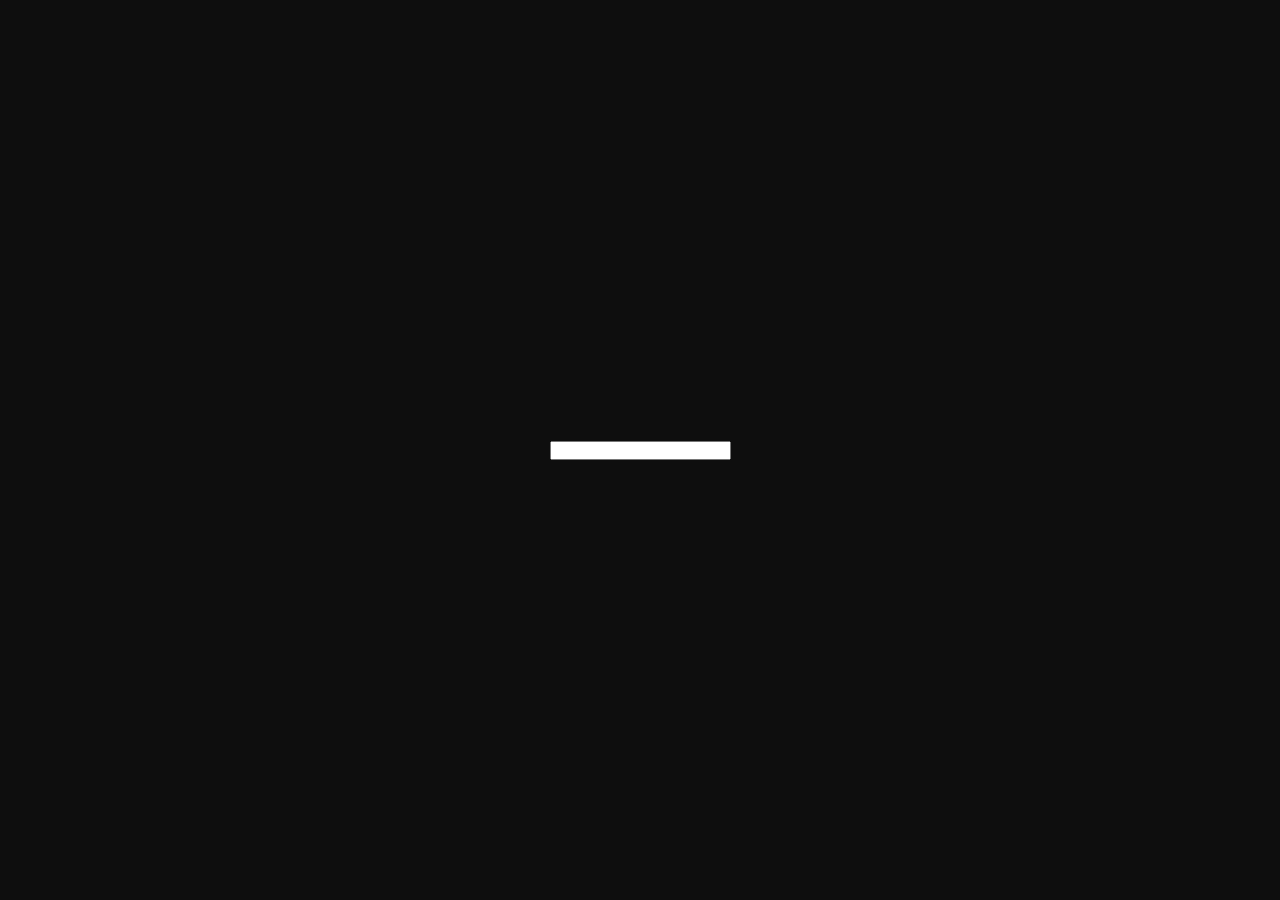
==== index.html @ 1749a2b9 "M001-criando base" ====
<!DOCTYPE html>
<html lang="en">
<head>
    <meta charset="UTF-8">
    <meta http-equiv="X-UA-Compatible" content="IE=edge">
    <meta name="viewport" content="width=device-width, initial-scale=1.0">
    <link rel="stylesheet" href="style.css">
    <title>Jogo d_ forc_</title>
</head>
<body>
    <div class="forcaMan">
    </div>
    <div class="palavra">
        <input type="text" id="letras">
    </div>
</body>
</html>
---- style.css ----
* {
    margin: 0;
    padding: 0;
    box-sizing: border-box;
}
html{
    /* background: linear-gradient(0, #560c35, #303030); */
    background-color: #0e0e0e;
    width: 100%;
    height: 100%;
}
body{
    width: 100%;
    height: 100%;
    display: flex;
    flex-direction: column;
    justify-content: center;
    align-items: center;
}
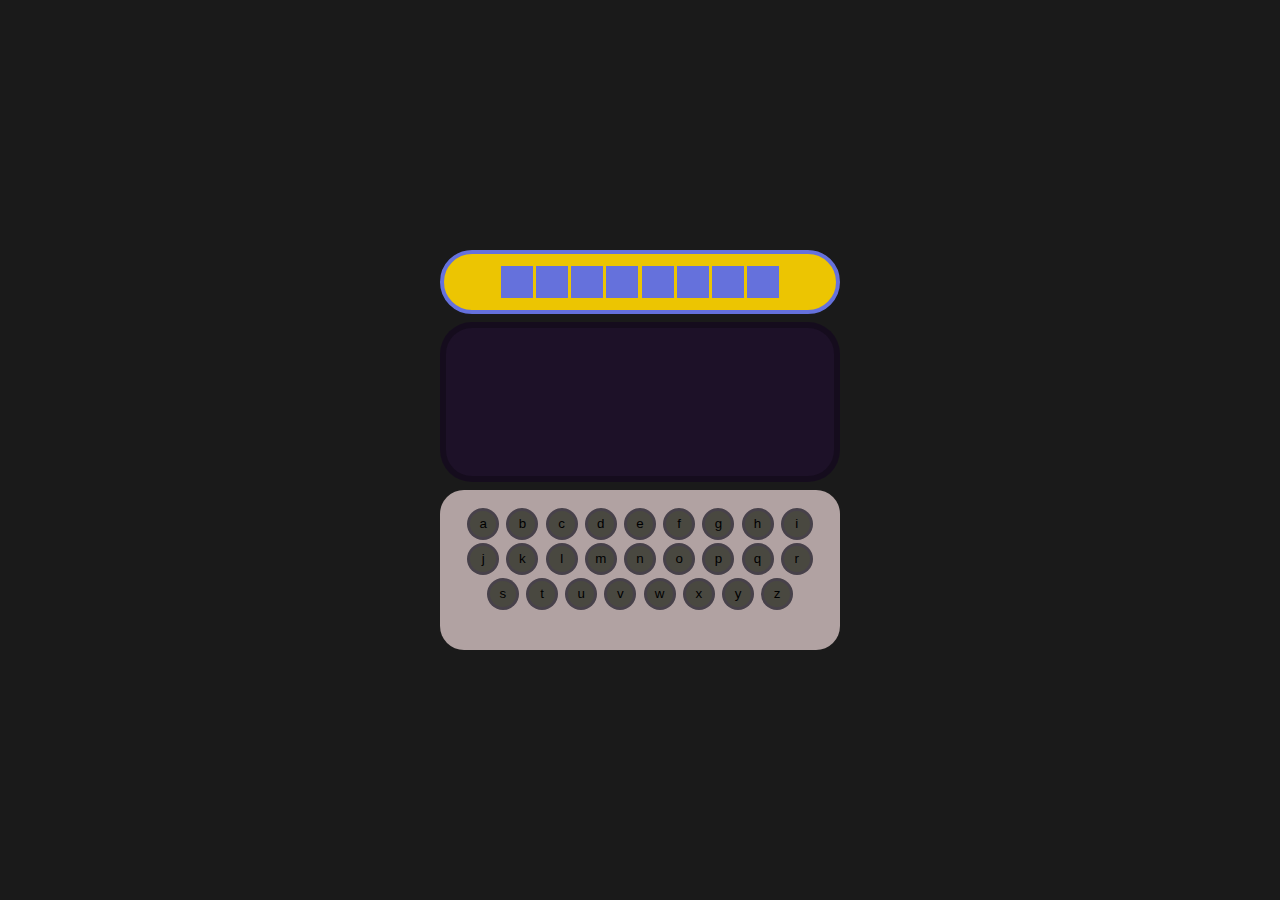
==== commit ca0e561a: "M002-modificações" ====
--- a/index.html
+++ b/index.html
@@ -8,10 +8,39 @@
     <title>Jogo d_ forc_</title>
 </head>
 <body>
-    <div class="forcaMan">
+    <div class="situation" id="situation"><div class="divLetrasBox" id="divLetrasBox"></div></div>
+    <div class="forcaMan" id="forcaMan">
+        <canvas id="canvas" class="canvas"></canvas>
     </div>
     <div class="palavra">
-        <input type="text" id="letras">
+        <button class="teclaLetra" id="a" onclick="hangmanLetter('a')">a</button>
+        <button class="teclaLetra" id="b" onclick="hangmanLetter('b')">b</button>
+        <button class="teclaLetra" id="c" onclick="hangmanLetter('c')">c</button>
+        <button class="teclaLetra" id="d" onclick="hangmanLetter('d')">d</button>
+        <button class="teclaLetra" id="e" onclick="hangmanLetter('e')">e</button>
+        <button class="teclaLetra" id="f" onclick="hangmanLetter('f')">f</button>
+        <button class="teclaLetra" id="g" onclick="hangmanLetter('g')">g</button>
+        <button class="teclaLetra" id="h" onclick="hangmanLetter('h')">h</button>
+        <button class="teclaLetra" id="i" onclick="hangmanLetter('i')">i</button>
+        <button class="teclaLetra" id="j" onclick="hangmanLetter('j')">j</button>
+        <button class="teclaLetra" id="k" onclick="hangmanLetter('k')">k</button>
+        <button class="teclaLetra" id="l" onclick="hangmanLetter('l')">l</button>
+        <button class="teclaLetra" id="m" onclick="hangmanLetter('m')">m</button>
+        <button class="teclaLetra" id="n" onclick="hangmanLetter('n')">n</button>
+        <button class="teclaLetra" id="o" onclick="hangmanLetter('o')">o</button>
+        <button class="teclaLetra" id="p" onclick="hangmanLetter('p')">p</button>
+        <button class="teclaLetra" id="q" onclick="hangmanLetter('q')">q</button>
+        <button class="teclaLetra" id="r" onclick="hangmanLetter('r')">r</button>
+        <button class="teclaLetra" id="s" onclick="hangmanLetter('s')">s</button>
+        <button class="teclaLetra" id="t" onclick="hangmanLetter('t')">t</button>
+        <button class="teclaLetra" id="u" onclick="hangmanLetter('u')">u</button>
+        <button class="teclaLetra" id="v" onclick="hangmanLetter('v')">v</button>
+        <button class="teclaLetra" id="w" onclick="hangmanLetter('w')">w</button>
+        <button class="teclaLetra" id="x" onclick="hangmanLetter('x')">x</button>
+        <button class="teclaLetra" id="y" onclick="hangmanLetter('y')">y</button>
+        <button class="teclaLetra" id="z" onclick="hangmanLetter('z')">z</button>
     </div>
+    <script src="./hangman.js"></script>
+    <script src="./script.js"></script>
 </body>
 </html>--- a/style.css
+++ b/style.css
@@ -5,7 +5,7 @@
 }
 html{
     /* background: linear-gradient(0, #560c35, #303030); */
-    background-color: #0e0e0e;
+    background-color: #1a1a1a;
     width: 100%;
     height: 100%;
 }
@@ -16,4 +16,88 @@
     flex-direction: column;
     justify-content: center;
     align-items: center;
+}
+.palavra{
+    width: 25rem;
+    height: 10rem;
+    padding: 1rem;
+    text-align: center;
+    border-radius: 1.5rem;
+    background-color: #b1a2a2;
+}
+.teclaLetra{
+    width: 2rem;
+    height: 2rem;
+    margin: 0.1rem;
+    cursor: pointer;
+    /* color: #ecffe2; */
+    border-radius: 4rem;
+    background-color: #060e029b;
+    border: 0.2rem #48404dcb solid;
+    animation: teclaChange 5s linear infinite;
+}
+.situation{
+    width: 25rem;
+    height: 4rem;
+    display: flex;
+    align-items: center;
+    border-radius: 4rem;
+    margin-bottom: 0.5rem;
+    flex-direction: column;
+    justify-content: center;
+    border: 4px solid #6571dc;
+    background-color: #ffd500ea;
+}
+.divLetrasBox{
+    display: flex;
+    flex-direction: row;
+}
+.divLetras{
+    display: flex;
+    flex-direction: column;
+    justify-content: center;
+    align-items: center;
+    text-align: center;
+    margin-left: 0.1rem;
+    margin-right: 0.1rem;
+    background-color: #6571dc;
+}
+.forcaMan{
+    width: 25rem;
+    height: 10rem;
+    margin-bottom: 0.5rem;
+    border-radius: 2rem;
+    padding: 0rem;
+    border: 0.4rem solid #00000041;
+    background-color: #23063d69;
+    animation: coloresChange 5s linear infinite;
+}
+.canvas{
+    width: 100%;
+    height: 100%;
+    border-radius: 2rem;
+}
+
+@keyframes coloresChange {
+    0%{
+        box-shadow: 0px 0px 10px 10px #7c2222;
+    }
+    50%{
+        box-shadow: 0px 0px 10px 10px #222f7c;
+    }
+    100%{
+        box-shadow: 0px 0px 10px 10px #7c2222;
+    }
+}
+
+@keyframes teclaChange {
+    0%{
+        color: #ff8181;
+    }
+    50%{
+        color: #97a6ff;
+    }
+    100%{
+        color: #ff8181;
+    }
 }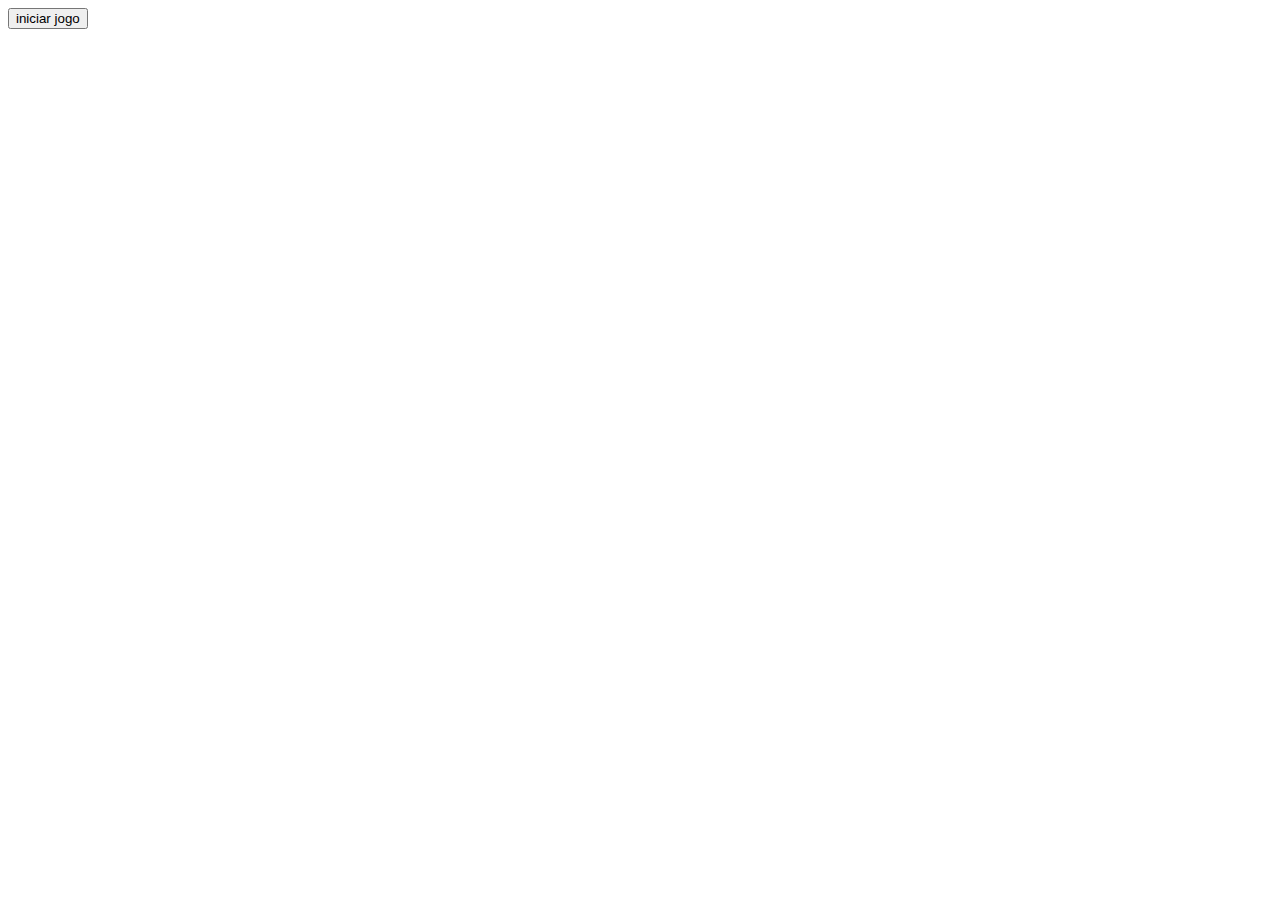
==== commit 091ec3dd: "M003-modificações finais" ====
--- a/index.html
+++ b/index.html
@@ -4,43 +4,11 @@
     <meta charset="UTF-8">
     <meta http-equiv="X-UA-Compatible" content="IE=edge">
     <meta name="viewport" content="width=device-width, initial-scale=1.0">
-    <link rel="stylesheet" href="style.css">
-    <title>Jogo d_ forc_</title>
+    <title>Desafio 2</title>
 </head>
 <body>
-    <div class="situation" id="situation"><div class="divLetrasBox" id="divLetrasBox"></div></div>
-    <div class="forcaMan" id="forcaMan">
-        <canvas id="canvas" class="canvas"></canvas>
+    <div>
+        <button>iniciar jogo</button>
     </div>
-    <div class="palavra">
-        <button class="teclaLetra" id="a" onclick="hangmanLetter('a')">a</button>
-        <button class="teclaLetra" id="b" onclick="hangmanLetter('b')">b</button>
-        <button class="teclaLetra" id="c" onclick="hangmanLetter('c')">c</button>
-        <button class="teclaLetra" id="d" onclick="hangmanLetter('d')">d</button>
-        <button class="teclaLetra" id="e" onclick="hangmanLetter('e')">e</button>
-        <button class="teclaLetra" id="f" onclick="hangmanLetter('f')">f</button>
-        <button class="teclaLetra" id="g" onclick="hangmanLetter('g')">g</button>
-        <button class="teclaLetra" id="h" onclick="hangmanLetter('h')">h</button>
-        <button class="teclaLetra" id="i" onclick="hangmanLetter('i')">i</button>
-        <button class="teclaLetra" id="j" onclick="hangmanLetter('j')">j</button>
-        <button class="teclaLetra" id="k" onclick="hangmanLetter('k')">k</button>
-        <button class="teclaLetra" id="l" onclick="hangmanLetter('l')">l</button>
-        <button class="teclaLetra" id="m" onclick="hangmanLetter('m')">m</button>
-        <button class="teclaLetra" id="n" onclick="hangmanLetter('n')">n</button>
-        <button class="teclaLetra" id="o" onclick="hangmanLetter('o')">o</button>
-        <button class="teclaLetra" id="p" onclick="hangmanLetter('p')">p</button>
-        <button class="teclaLetra" id="q" onclick="hangmanLetter('q')">q</button>
-        <button class="teclaLetra" id="r" onclick="hangmanLetter('r')">r</button>
-        <button class="teclaLetra" id="s" onclick="hangmanLetter('s')">s</button>
-        <button class="teclaLetra" id="t" onclick="hangmanLetter('t')">t</button>
-        <button class="teclaLetra" id="u" onclick="hangmanLetter('u')">u</button>
-        <button class="teclaLetra" id="v" onclick="hangmanLetter('v')">v</button>
-        <button class="teclaLetra" id="w" onclick="hangmanLetter('w')">w</button>
-        <button class="teclaLetra" id="x" onclick="hangmanLetter('x')">x</button>
-        <button class="teclaLetra" id="y" onclick="hangmanLetter('y')">y</button>
-        <button class="teclaLetra" id="z" onclick="hangmanLetter('z')">z</button>
-    </div>
-    <script src="./hangman.js"></script>
-    <script src="./script.js"></script>
 </body>
 </html>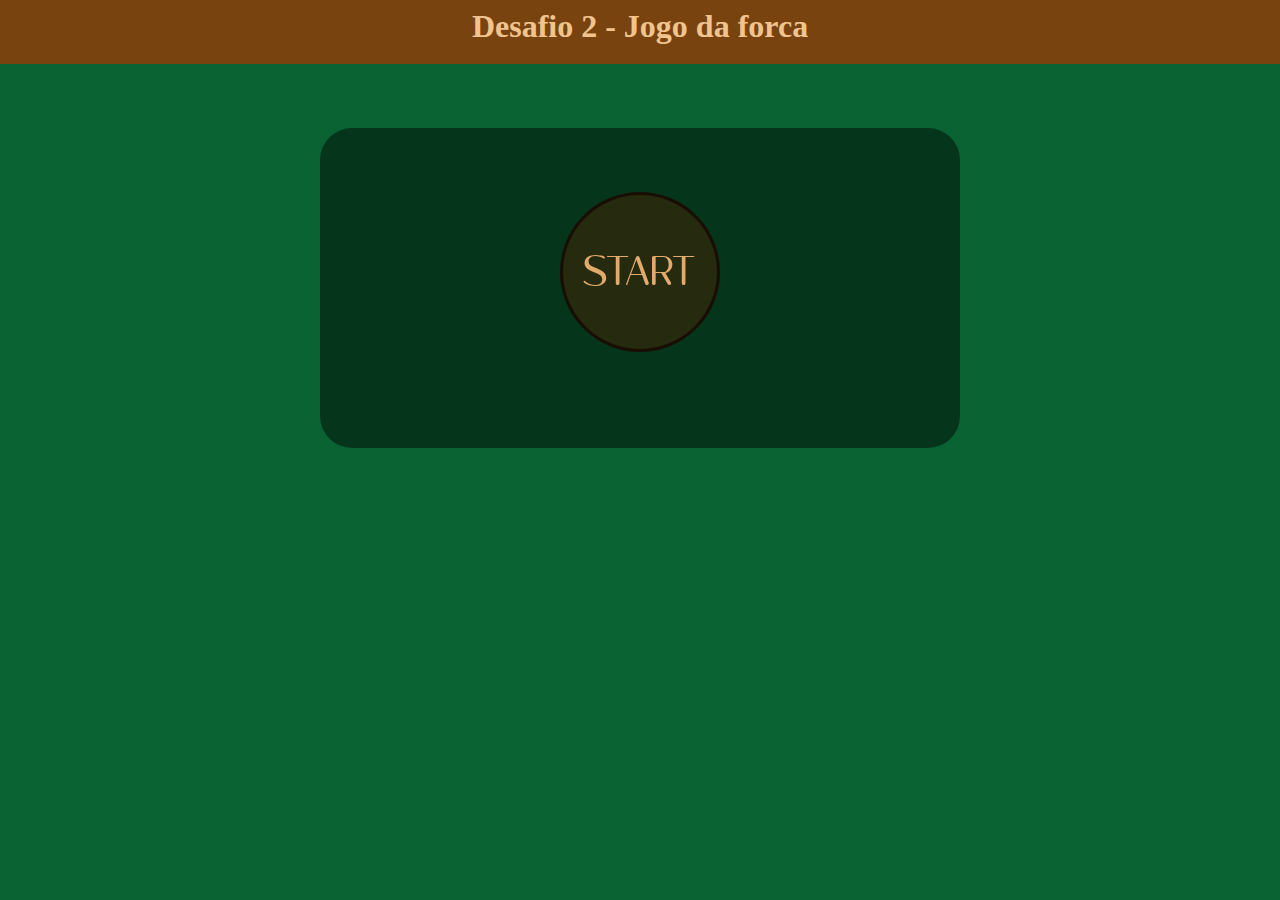
==== commit ef1c01be: "M005-correções finalizadas" ====
--- a/index.html
+++ b/index.html
@@ -2,13 +2,23 @@
 <html lang="en">
 <head>
     <meta charset="UTF-8">
-    <meta http-equiv="X-UA-Compatible" content="IE=edge">
     <meta name="viewport" content="width=device-width, initial-scale=1.0">
+    <link rel="stylesheet" href="style.css">
     <title>Desafio 2</title>
 </head>
+<header>
+    <h1>Desafio 2 - Jogo da forca</h1>
+</header>
 <body>
-    <div>
-        <button>iniciar jogo</button>
+    <div class="container">
+        <div class="painel">
+            <div id="painel" >START</div>
+        </div>
     </div>
 </body>
+<script>
+    document.getElementById("painel").addEventListener("click", function() {
+        location.href = "/game/";
+    });
+</script>
 </html>--- a/style.css
+++ b/style.css
@@ -0,0 +1,70 @@
+@font-face {
+    font-family: 'Quesha';
+    src: url('./game/Quesha-gndR.ttf') format('truetype');
+}
+* {
+    margin: 0;
+    padding: 0;
+    box-sizing: border-box;
+}
+html{
+    align-items: center;
+}
+header{
+    width: 100%;
+    height: 4rem;
+    display: flex;
+    padding: 0.5rem;
+    color: #f1c38e;
+    flex-direction: row;
+    justify-content: center;
+    background-color: #78430e;
+}
+body{
+    background-color: #0a6332;
+    width: 100%;
+    height: 100%;
+}
+.container{
+    margin-top: 4rem;
+    display: flex;
+    flex-direction: row;
+    justify-content: center;
+}
+.painel{
+    width: 40rem;
+    height: 20rem;
+    display: flex;
+    border-radius: 2rem;
+    flex-direction: row;
+    justify-content: center;
+    background-color: #00000073;
+}
+.painel>div{
+    width: 10rem;
+    height: 10rem;
+    cursor: pointer;
+    font-size: 3.5rem;
+    font-family: Quesha;
+    color: #e3ab6b;
+    text-align: center;
+    border: 0.2rem #180e04 solid;
+    border-radius: 8rem;
+    display: flex;
+    flex-direction: column;
+    justify-content: center;
+    margin-top: 4rem;
+    background-color: #39230aa5;
+    animation: rotation 2s linear infinite;
+}
+@keyframes rotation {
+    0%{
+        transform: rotate(-15deg);
+    }
+    50%{
+        transform: rotate(15deg);
+    }
+    100%{
+        transform: rotate(-15deg);
+    }
+}